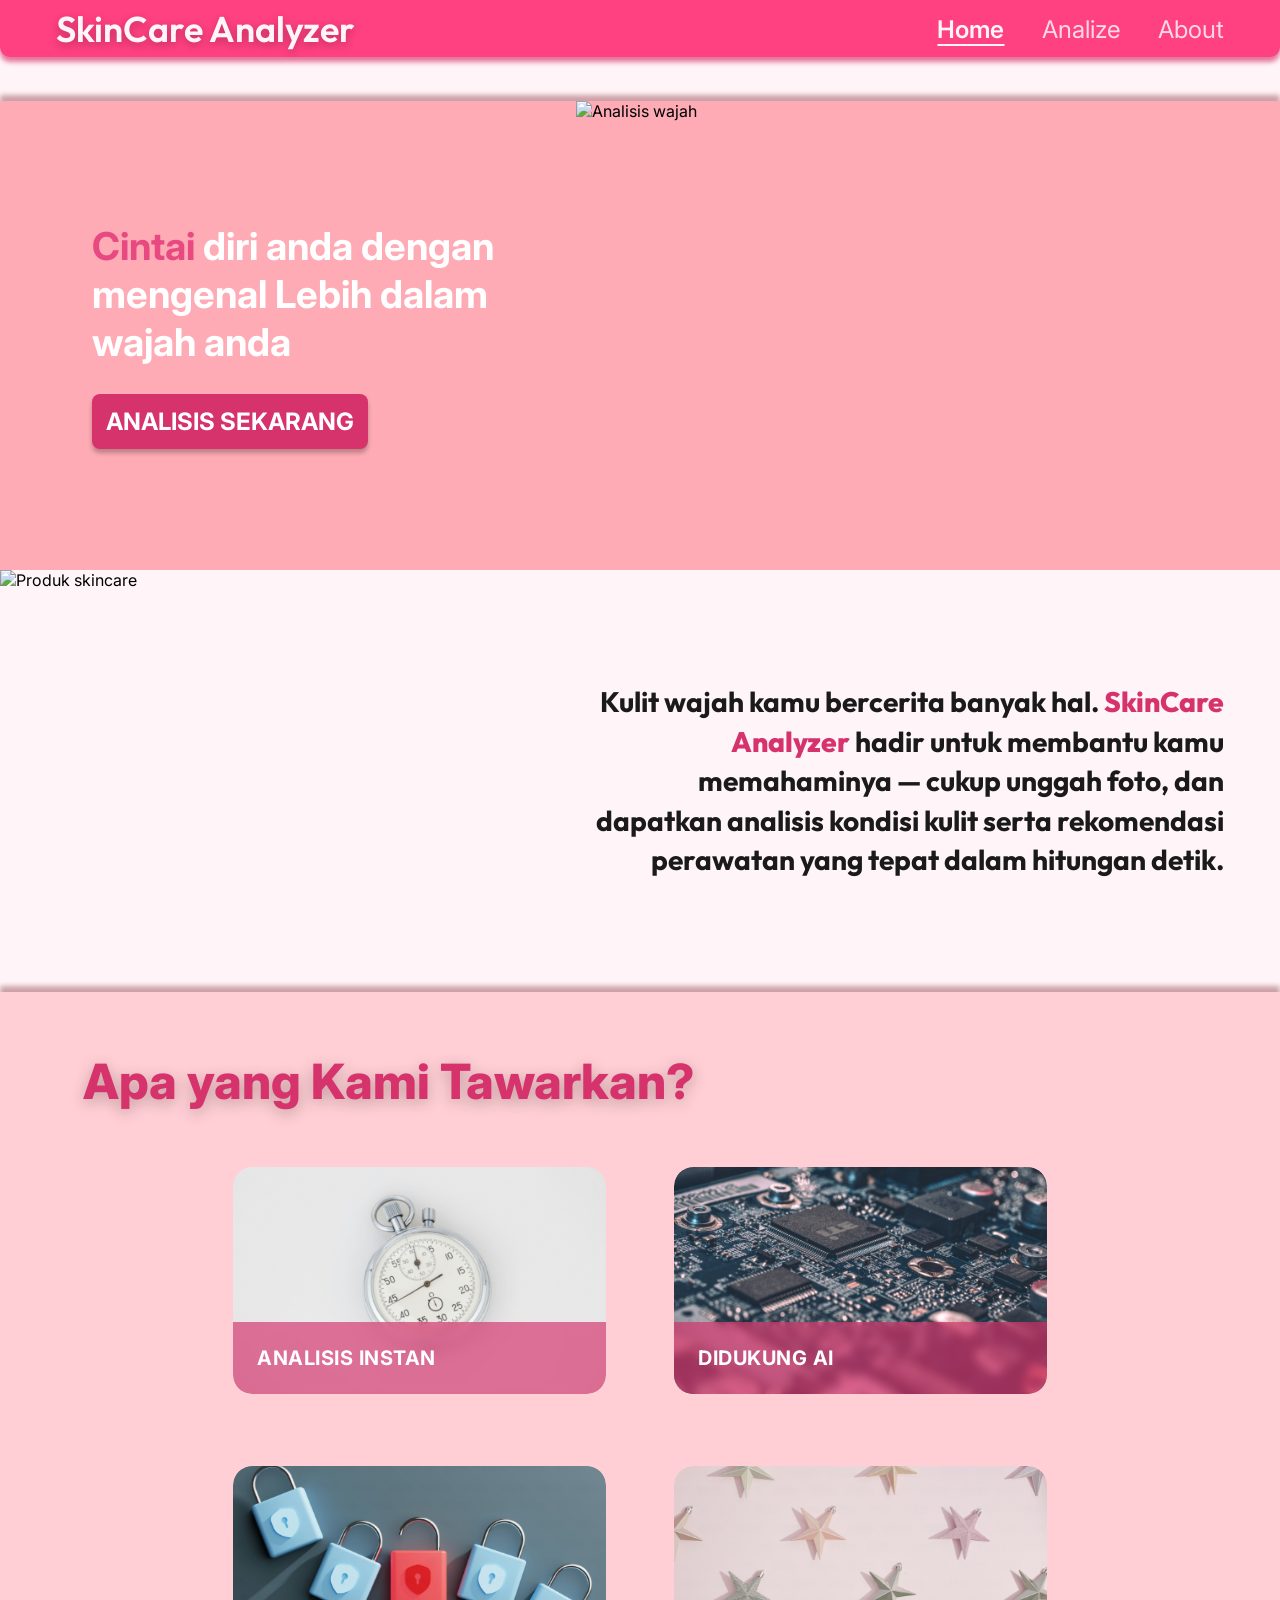
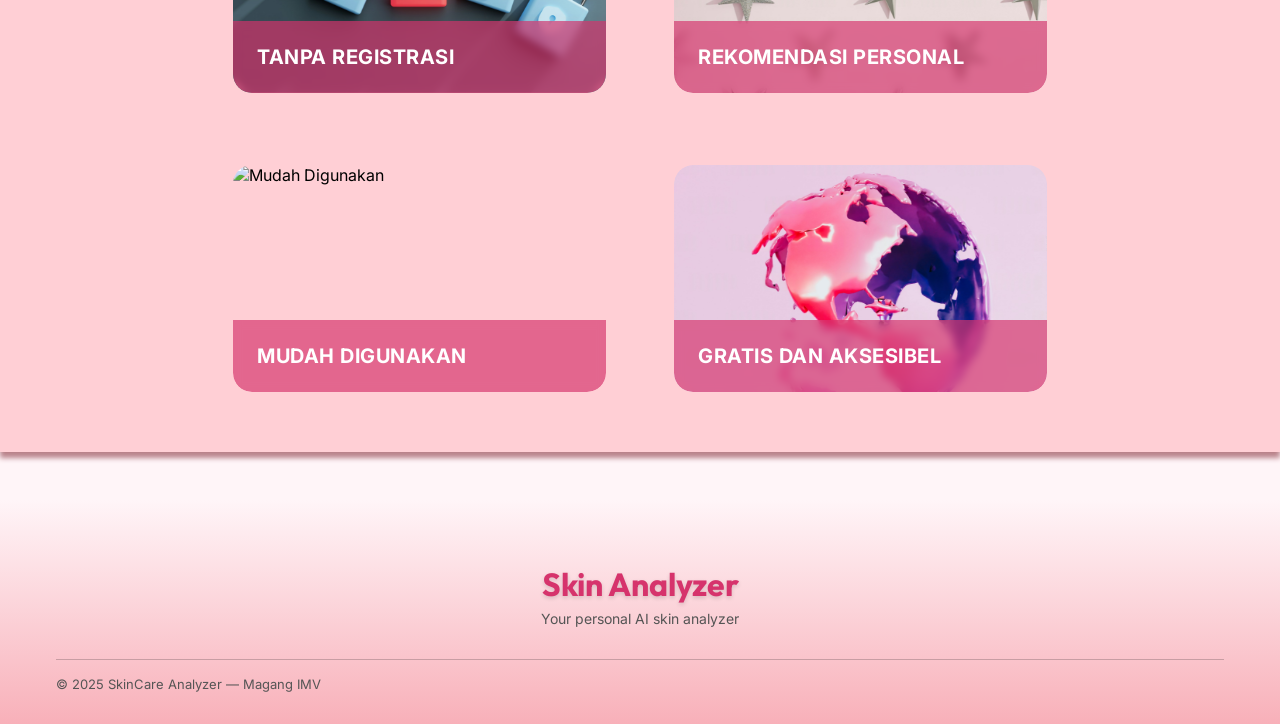
==== frontend/index.html @ bfda82c7 "menambah dan merapihkan front end" ====
<!DOCTYPE html>
<html lang="id">
<head>
<meta charset="UTF-8">
<meta name="viewport" content="width=device-width, initial-scale=1.0">
<title>SkinCare Analyzer</title>

<!-- Tailwind CDN -->
<script src="https://cdn.tailwindcss.com"></script>

<!-- Google Fonts: Outfit & Inter -->
<link rel="preconnect" href="https://fonts.googleapis.com">
<link rel="preconnect" href="https://fonts.gstatic.com" crossorigin>
<link href="https://fonts.googleapis.com/css2?family=Inter:wght@400;500;600;700;800&family=Outfit:wght@400;500;600;700;800&display=swap" rel="stylesheet">

<!-- Shared stylesheet (used by all pages) -->
<link rel="stylesheet" href="css/style.css">
</head>
<body>

  <!-- ===== TOP BAR ===== -->
  <header class="topbar">
    <a href="index.html" class="topbar-logo">SkinCare Analyzer</a>
    <nav class="topbar-nav">
      <a href="index.html">Home</a>
      <a href="analyze.html">Analize</a>
      <a href="about.html">About</a>
    </nav>
  </header>

  <!-- ===== HERO SECTION ===== -->
  <section class="hero-section" id="home">
    <div class="hero-text-block">
      <h1 class="hero-heading">
        <span class="highlight">Cintai</span> diri anda dengan mengenal Lebih dalam wajah anda
      </h1>
      <button class="hero-cta" onclick="window.location.href='analyze.html'">
        <span>ANALISIS SEKARANG</span>
      </button>
    </div>
    <img
      class="hero-photo"
      src="assets/faceML.svg"
      alt="Analisis wajah">
  </section>

  <!-- ===== DESCRIPTION SECTION ===== -->
  <section class="desc-section">
    <div class="desc-image-wrap">
      <img
        src="assets/skincarehome.svg"
        alt="Produk skincare">
    </div>
    <div class="desc-text-wrap">
      <p class="desc-text">
        Kulit wajah kamu bercerita banyak hal.
        <span class="brand-highlight">SkinCare Analyzer</span>
        hadir untuk membantu kamu memahaminya — cukup unggah foto, dan dapatkan analisis kondisi kulit serta rekomendasi perawatan yang tepat dalam hitungan detik.
      </p>
    </div>
  </section>

  <!-- ===== BENEFITS SECTION ===== -->
  <section class="benefits-section" id="benefits">
    <h2 class="benefits-title">Apa yang Kami Tawarkan?</h2>
    <div class="benefits-grid">

      <div class="benefit-card">
        <img src="assets/analisis instan.svg" alt="Analisis Instan">
        <div class="benefit-card-label"><span>ANALISIS INSTAN</span></div>
      </div>

      <div class="benefit-card">
        <img src="assets/didukung AI.svg" alt="Didukung AI">
        <div class="benefit-card-label"><span>DIDUKUNG AI</span></div>
      </div>

      <div class="benefit-card">
        <img src="assets/Tanpa regis.svg" alt="Tanpa Registrasi">
        <div class="benefit-card-label"><span>TANPA REGISTRASI</span></div>
      </div>

      <div class="benefit-card">
        <img src="assets/rekomendasi personal.svg" alt="Rekomendasi Personal">
        <div class="benefit-card-label"><span>REKOMENDASI PERSONAL</span></div>
      </div>

      <div class="benefit-card">
        <img src="assets/Mudah digunakan.svg" alt="Mudah Digunakan">
        <div class="benefit-card-label"><span>MUDAH DIGUNAKAN</span></div>
      </div>

      <div class="benefit-card">
        <img src="assets/aksesibel.svg" alt="Gratis dan Aksesibel">
        <div class="benefit-card-label"><span>GRATIS DAN AKSESIBEL</span></div>
      </div>

    </div>
  </section>

  <!-- ===== FOOTER ===== -->
  <footer class="footer-section">
    <div class="footer-logo">Skin Analyzer</div>
    <div class="footer-tagline">Your personal AI skin analyzer</div>
    <hr class="footer-divider">
    <div class="footer-copyright">© 2025 SkinCare Analyzer — Magang IMV</div>
  </footer>

  <script src="js/main.js"></script>
</body>
</html>
---- frontend/css/style.css ----
:root {
  --pink-primary: #FF4081;
  --pink-accent: #D6336C;
  --pink-strong: #E94981;
  --pink-soft: #FEABB5;
  --pink-soft2: #FFA9B4;
  --pink-cream: #FFF5F8;
  --pink-footer-end: #F8B0B9;
}

* { box-sizing: border-box; }

body {
  margin: 0;
  font-family: 'Inter', sans-serif;
  background: var(--pink-cream);
}

.font-outfit { font-family: 'Outfit', sans-serif; }
.font-inter { font-family: 'Inter', sans-serif; }

/* ===== TOP BAR (shared across all pages) ===== */
.topbar {
  width: 100%;
  height: 57px;
  background-color: var(--pink-primary);
  border-bottom-left-radius: 10px;
  border-bottom-right-radius: 10px;
  box-shadow: 0 5px 5px rgba(214, 51, 108, 0.67);
  display: flex;
  align-items: center;
  justify-content: space-between;
  padding: 0 clamp(20px, 4.4vw, 64px);
  position: relative;
  z-index: 30;
}

.topbar-logo {
  font-family: 'Outfit', sans-serif;
  font-weight: 600;
  font-size: clamp(20px, 2.8vw, 40px);
  color: var(--pink-cream);
  text-shadow: 0 3px 8px rgba(0, 0, 0, 0.25);
  line-height: 1;
  white-space: nowrap;
  text-decoration: none;
}

.topbar-nav {
  display: flex;
  align-items: center;
}

.topbar-nav a {
  font-family: 'Inter', sans-serif;
  font-weight: 400;
  font-size: clamp(14px, 1.9vw, 28px);
  color: var(--pink-cream);
  text-decoration: none;
  margin-left: clamp(16px, 2.9vw, 42px);
  white-space: nowrap;
  opacity: 0.85;
  transition: opacity 0.15s;
}

.topbar-nav a:first-child {
  margin-left: 0;
}

.topbar-nav a:hover {
  opacity: 1;
}

/* Active page indicator: add class="active" to the current page's nav link */
.topbar-nav a.active {
  opacity: 1;
  font-weight: 600;
  text-decoration: underline;
  text-underline-offset: 6px;
}

/* ===== HERO SECTION (Home Page Photo 1) ===== */
.hero-section {
  width: 100%;
  margin: 44px 0 0 0;
  min-height: 466px;
  background-color: var(--pink-soft);
  box-shadow:
    0 -6px 5px rgba(186, 132, 140, 0.74),
    0 6px 5px rgba(186, 132, 140, 1);
  position: relative;
  display: flex;
  flex-wrap: wrap;
  align-items: center;
  justify-content: space-between;
}

.hero-text-block {
  padding-left: clamp(24px, 7.2vw, 104px);
  padding-right: 24px;
  padding-top: 32px;
  padding-bottom: 32px;
  flex: 1 1 360px;
  max-width: 560px;
}

.hero-heading {
  font-family: 'Inter', sans-serif;
  font-weight: 700;
  font-size: clamp(26px, 3vw, 40px);
  line-height: 1.25;
  color: #FFFFFF;
  margin: 0 0 28px 0;
}

.hero-heading .highlight {
  color: var(--pink-strong);
}

.hero-cta {
  width: 276px;
  max-width: 100%;
  height: 55px;
  background-color: var(--pink-accent);
  border-radius: 8px;
  box-shadow: 0 4px 4px rgba(0, 0, 0, 0.25);
  border: none;
  cursor: pointer;
  display: flex;
  align-items: center;
  justify-content: center;
}

.hero-cta span {
  font-family: 'Inter', sans-serif;
  font-weight: 700;
  font-size: 24px;
  color: #FFFFFF;
}

.hero-photo {
  width: 799px;
  max-width: 55vw;
  height: 469px;
  object-fit: cover;
  flex: 1 1 320px;
  align-self: flex-end;
}

/* ===== DESCRIPTION SECTION ===== */
.desc-section {
  width: 100%;
  display: flex;
  flex-wrap: wrap;
  align-items: stretch;
  position: relative;
  background-color: var(--pink-cream);
}

.desc-image-wrap {
  position: relative;
  width: 542px;
  max-width: 100%;
  height: 422px;
  flex: 1 1 320px;
}

.desc-image-wrap img {
  width: 100%;
  height: 100%;
  object-fit: cover;
}

.desc-image-wrap::after {
  content: "";
  position: absolute;
  top: 0;
  right: 0;
  width: 50%;
  height: 100%;
  background: linear-gradient(to right, rgba(255,255,255,0), var(--pink-cream));
  pointer-events: none;
}

.desc-text-wrap {
  flex: 2 1 360px;
  background-color: var(--pink-cream);
  display: flex;
  align-items: center;
  justify-content: flex-end;
  padding: 40px clamp(24px, 4.4vw, 64px);
}

.desc-text {
  font-family: 'Outfit', sans-serif;
  font-weight: 700;
  font-size: clamp(20px, 2.2vw, 32px);
  line-height: 1.4;
  text-align: right;
  color: #1A1A1A;
  max-width: 760px;
}

.desc-text .brand-highlight {
  font-weight: 800;
  color: var(--pink-accent);
}

/* ===== BENEFITS SECTION ===== */
.benefits-section {
  width: 100%;
  min-height: 868px;
  background-color: rgba(255, 169, 180, 0.5);
  box-shadow:
    0 -6px 5px rgba(186, 132, 140, 0.74),
    0 6px 5px rgba(186, 132, 140, 1);
  padding: 60px clamp(24px, 6.5vw, 94px);
  position: relative;
}

.benefits-title {
  font-family: 'Inter', sans-serif;
  font-weight: 800;
  font-size: clamp(28px, 3.8vw, 55px);
  color: var(--pink-accent);
  text-shadow: 0 4px 15.4px rgba(0, 0, 0, 0.25);
  margin: 0 0 56px 0;
}

.benefits-grid {
  display: grid;
  grid-template-columns: repeat(auto-fit, minmax(280px, 373px));
  column-gap: 68px;
  row-gap: 72px;
  justify-content: center;
}

.benefit-card {
  position: relative;
  width: 100%;
  max-width: 373px;
  aspect-ratio: 373 / 227;
  border-radius: 19px;
  overflow: hidden;
  margin: 0 auto;
}

.benefit-card img {
  width: 100%;
  height: 100%;
  object-fit: cover;
}

.benefit-card-label {
  position: absolute;
  bottom: 0;
  left: 0;
  width: 100%;
  height: 72px;
  background-color: rgba(214, 51, 108, 0.67);
  backdrop-filter: blur(4px);
  -webkit-backdrop-filter: blur(4px);
  display: flex;
  align-items: center;
  padding-left: 24px;
}

.benefit-card-label span {
  font-family: 'Inter', sans-serif;
  font-weight: 700;
  font-size: clamp(15px, 1.6vw, 20px);
  color: #FFFFFF;
  letter-spacing: 0.5px;
}

/* ===== PAGE HEADER (used on About / Analyze pages below topbar) ===== */
.page-header {
  width: 100%;
  padding: 48px clamp(24px, 7.2vw, 104px) 8px;
}

.page-title {
  font-family: 'Inter', sans-serif;
  font-weight: 800;
  font-size: clamp(28px, 3.4vw, 48px);
  color: var(--pink-accent);
  margin: 0;
}

.page-subtitle {
  font-family: 'Outfit', sans-serif;
  font-weight: 500;
  font-size: clamp(15px, 1.6vw, 18px);
  color: #6b5b5e;
  max-width: 640px;
  margin: 14px 0 0 0;
  line-height: 1.6;
}

/* ===== ABOUT PAGE: CONTENT CARDS ===== */
.about-section {
  width: 100%;
  padding: 32px clamp(24px, 7.2vw, 104px);
}

.about-grid {
  display: grid;
  grid-template-columns: repeat(auto-fit, minmax(280px, 1fr));
  gap: 28px;
}

.info-card {
  background-color: #FFFFFF;
  border: 2px solid #FFD6E7;
  border-radius: 16px;
  padding: 28px;
  transition: border-color 0.2s, box-shadow 0.2s;
}

.info-card:hover {
  border-color: var(--pink-primary);
  box-shadow: 0 4px 24px rgba(255, 64, 129, 0.12);
}

.info-card-title {
  font-family: 'Inter', sans-serif;
  font-weight: 700;
  font-size: 18px;
  color: var(--pink-accent);
  margin: 0 0 14px 0;
  display: flex;
  align-items: center;
  gap: 8px;
}

.info-card p,
.info-card li {
  font-family: 'Inter', sans-serif;
  font-size: 15px;
  line-height: 1.7;
  color: #4a4347;
}

.info-card ul {
  padding-left: 20px;
  margin: 12px 0 0 0;
}

.info-card li {
  margin-bottom: 6px;
}

/* Tech stack badges */
.badge-tech {
  display: inline-block;
  background-color: var(--pink-cream);
  color: var(--pink-accent);
  border: 1.5px solid #FFB3D1;
  border-radius: 999px;
  padding: 6px 16px;
  font-family: 'Inter', sans-serif;
  font-size: 14px;
  font-weight: 600;
  margin: 4px 6px 4px 0;
}

/* Section label + heading (team section) */
.section-label {
  font-family: 'Inter', sans-serif;
  font-size: 13px;
  font-weight: 700;
  letter-spacing: 2px;
  text-transform: uppercase;
  color: var(--pink-accent);
  margin: 0 0 8px 0;
}

.section-heading {
  font-family: 'Inter', sans-serif;
  font-size: 28px;
  font-weight: 800;
  color: #2d2d2d;
  margin: 0 0 32px 0;
}

/* Team member cards */
.team-grid {
  display: grid;
  grid-template-columns: repeat(auto-fit, minmax(200px, 1fr));
  gap: 24px;
}

.member-card {
  background-color: #FFFFFF;
  border: 2px solid #FFD6E7;
  border-radius: 16px;
  padding: 28px 20px;
  text-align: center;
  transition: border-color 0.2s, transform 0.2s;
}

.member-card:hover {
  border-color: var(--pink-primary);
  transform: translateY(-4px);
}

.member-avatar {
  width: 68px;
  height: 68px;
  border-radius: 50%;
  background-color: var(--pink-soft);
  display: flex;
  align-items: center;
  justify-content: center;
  margin: 0 auto 14px;
  font-size: 26px;
  color: #FFFFFF;
}

.member-name {
  font-family: 'Inter', sans-serif;
  font-weight: 700;
  font-size: 15px;
  color: #2d2d2d;
}

.member-role {
  font-family: 'Inter', sans-serif;
  font-size: 13px;
  font-weight: 600;
  color: var(--pink-accent);
  margin-top: 4px;
}

.member-desc {
  font-family: 'Inter', sans-serif;
  font-size: 13px;
  color: #8a7c80;
  margin-top: 8px;
  line-height: 1.6;
}

/* ===== FOOTER ===== */
.footer-section {
  width: 100%;
  padding: 64px clamp(24px, 4.4vw, 64px) 32px clamp(24px, 4.4vw, 64px);
  background: linear-gradient(to bottom, #FFF5F8, #F8B0B9);
  text-align: center;
  position: relative;
  margin-top: 48px;
}

.footer-logo {
  font-family: 'Outfit', sans-serif;
  font-weight: 700;
  font-size: 32px;
  color: var(--pink-accent);
  text-shadow: 0 2px 4px rgba(0,0,0,0.15);
  margin-bottom: 6px;
}

.footer-tagline {
  font-family: 'Inter', sans-serif;
  font-weight: 400;
  font-size: 14px;
  color: #555;
  margin-bottom: 32px;
}

.footer-divider {
  border: none;
  border-top: 1px solid rgba(0,0,0,0.2);
  margin: 0 0 16px 0;
}

.footer-copyright {
  font-family: 'Inter', sans-serif;
  font-size: 13px;
  color: #555;
  text-align: left;
}

/* Responsive structural breakpoints (font/padding sizing handled by clamp() above) */
@media (max-width: 900px) {
  .hero-section { flex-direction: column; align-items: stretch; }
  .hero-text-block { max-width: 100%; padding-right: 24px; text-align: left; }
  .hero-cta { margin: 0; }
  .hero-photo { width: 100%; max-width: 100%; height: auto; aspect-ratio: 799 / 469; align-self: stretch; }

  .desc-section { flex-direction: column; }
  .desc-image-wrap { width: 100%; height: auto; aspect-ratio: 542 / 422; }
  .desc-image-wrap::after { width: 100%; height: 30%; top: auto; bottom: 0; background: linear-gradient(to bottom, rgba(255,255,255,0), var(--pink-cream)); }
  .desc-text-wrap { justify-content: flex-start; }
  .desc-text { text-align: left; }

  .footer-copyright { text-align: center; }
}

@media (max-width: 480px) {
  .hero-cta { width: 100%; }
}
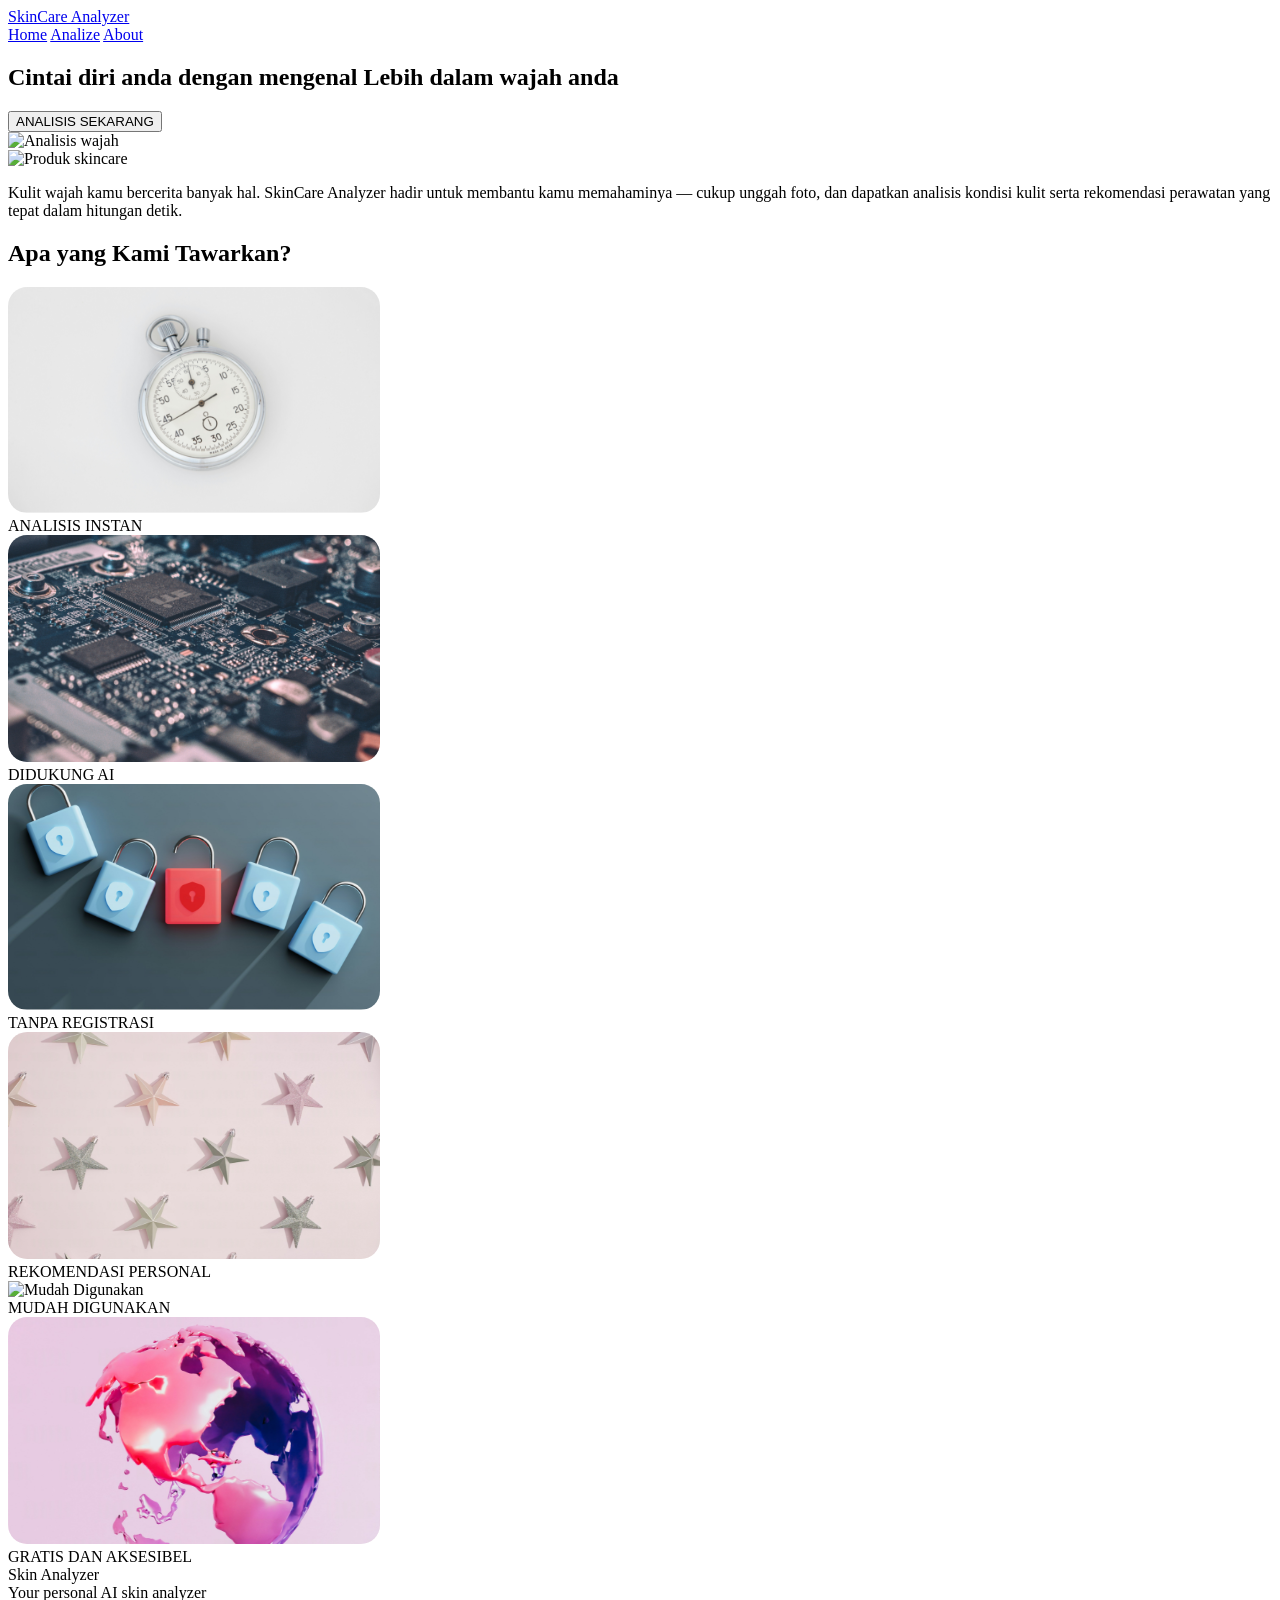
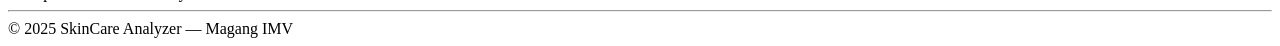
==== commit a2ee1cca: "update for deployment" ====
--- a/frontend/index.html
+++ b/frontend/index.html
@@ -14,7 +14,7 @@
 <link href="https://fonts.googleapis.com/css2?family=Inter:wght@400;500;600;700;800&family=Outfit:wght@400;500;600;700;800&display=swap" rel="stylesheet">
 
 <!-- Shared stylesheet (used by all pages) -->
-<link rel="stylesheet" href="css/style.css">
+<link rel="stylesheet" href="/css/style.css">
 </head>
 <body>
 
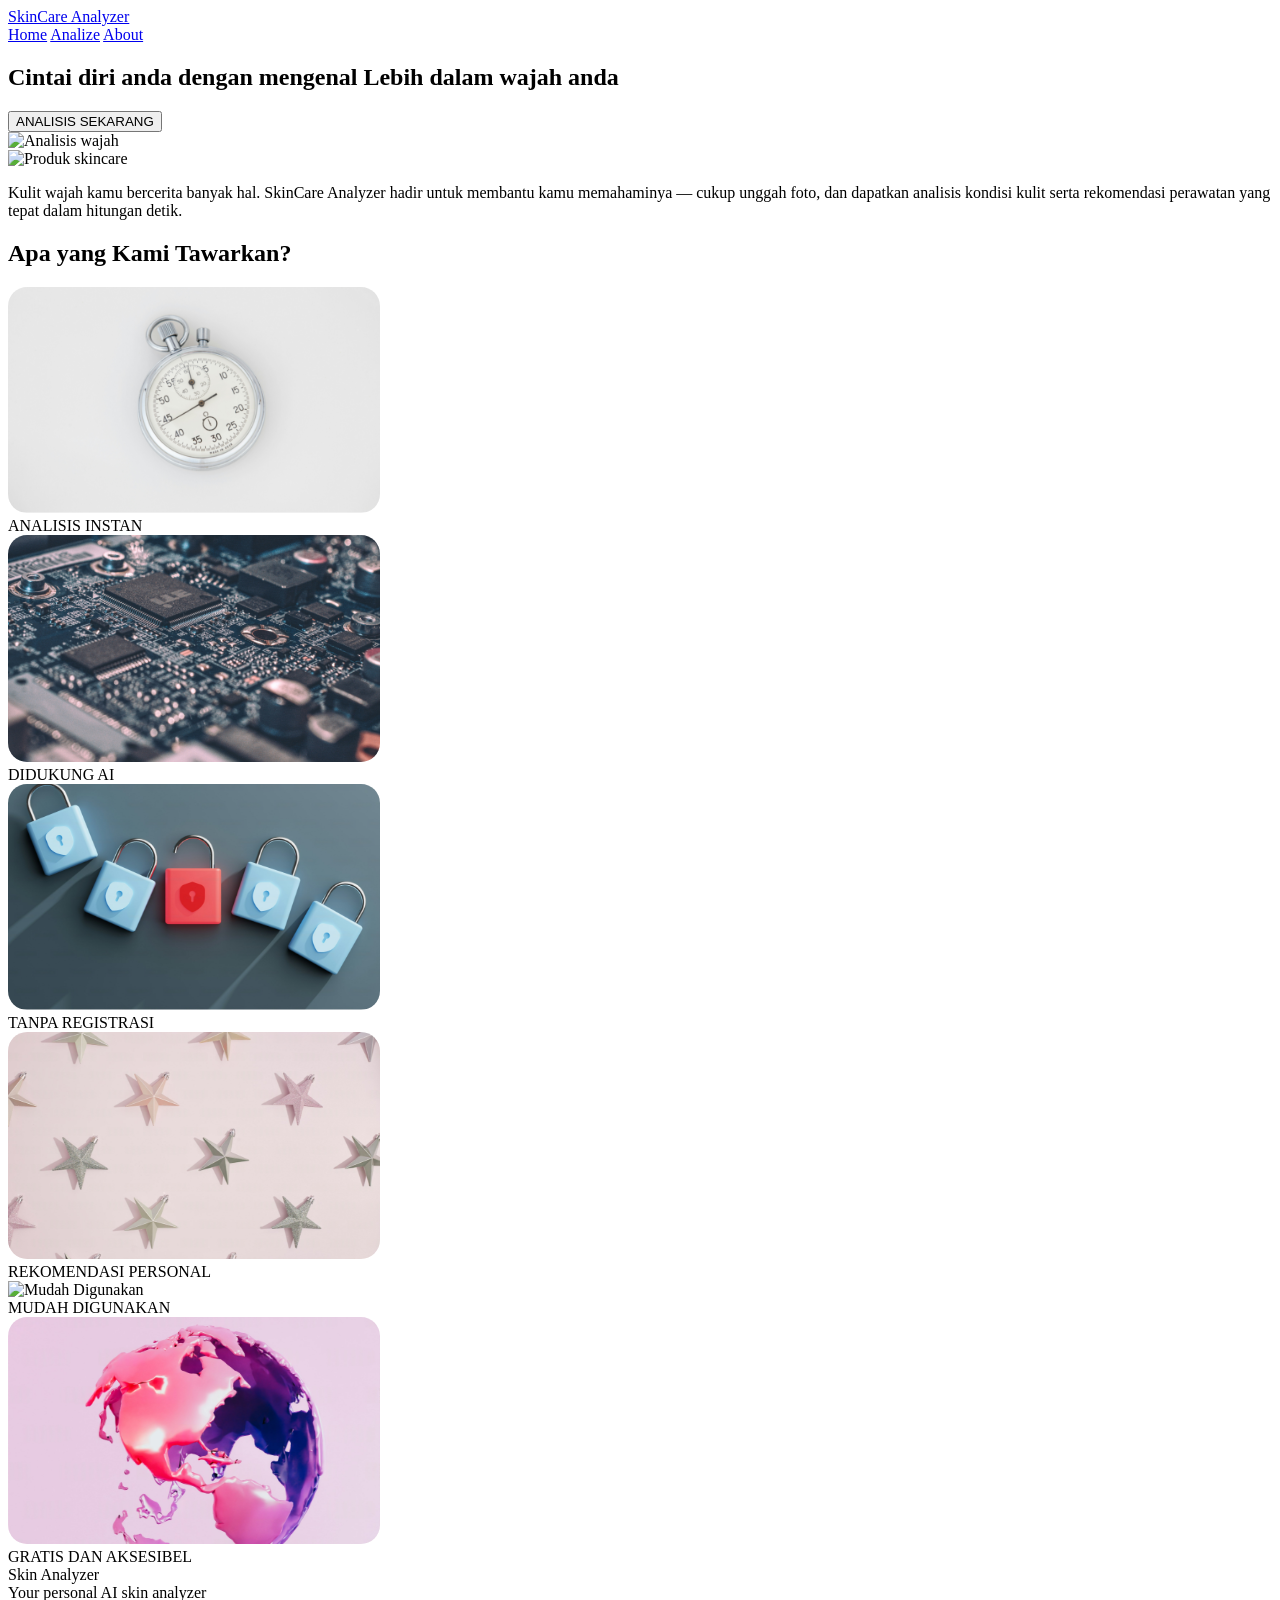
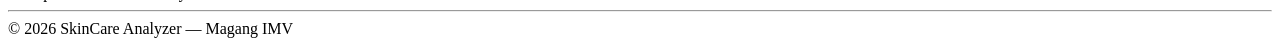
==== commit 1441a11c: "update for about page" ====
--- a/frontend/index.html
+++ b/frontend/index.html
@@ -103,7 +103,7 @@
     <div class="footer-logo">Skin Analyzer</div>
     <div class="footer-tagline">Your personal AI skin analyzer</div>
     <hr class="footer-divider">
-    <div class="footer-copyright">© 2025 SkinCare Analyzer — Magang IMV</div>
+    <div class="footer-copyright">© 2026 SkinCare Analyzer — Magang IMV</div>
   </footer>
 
   <script src="js/main.js"></script>
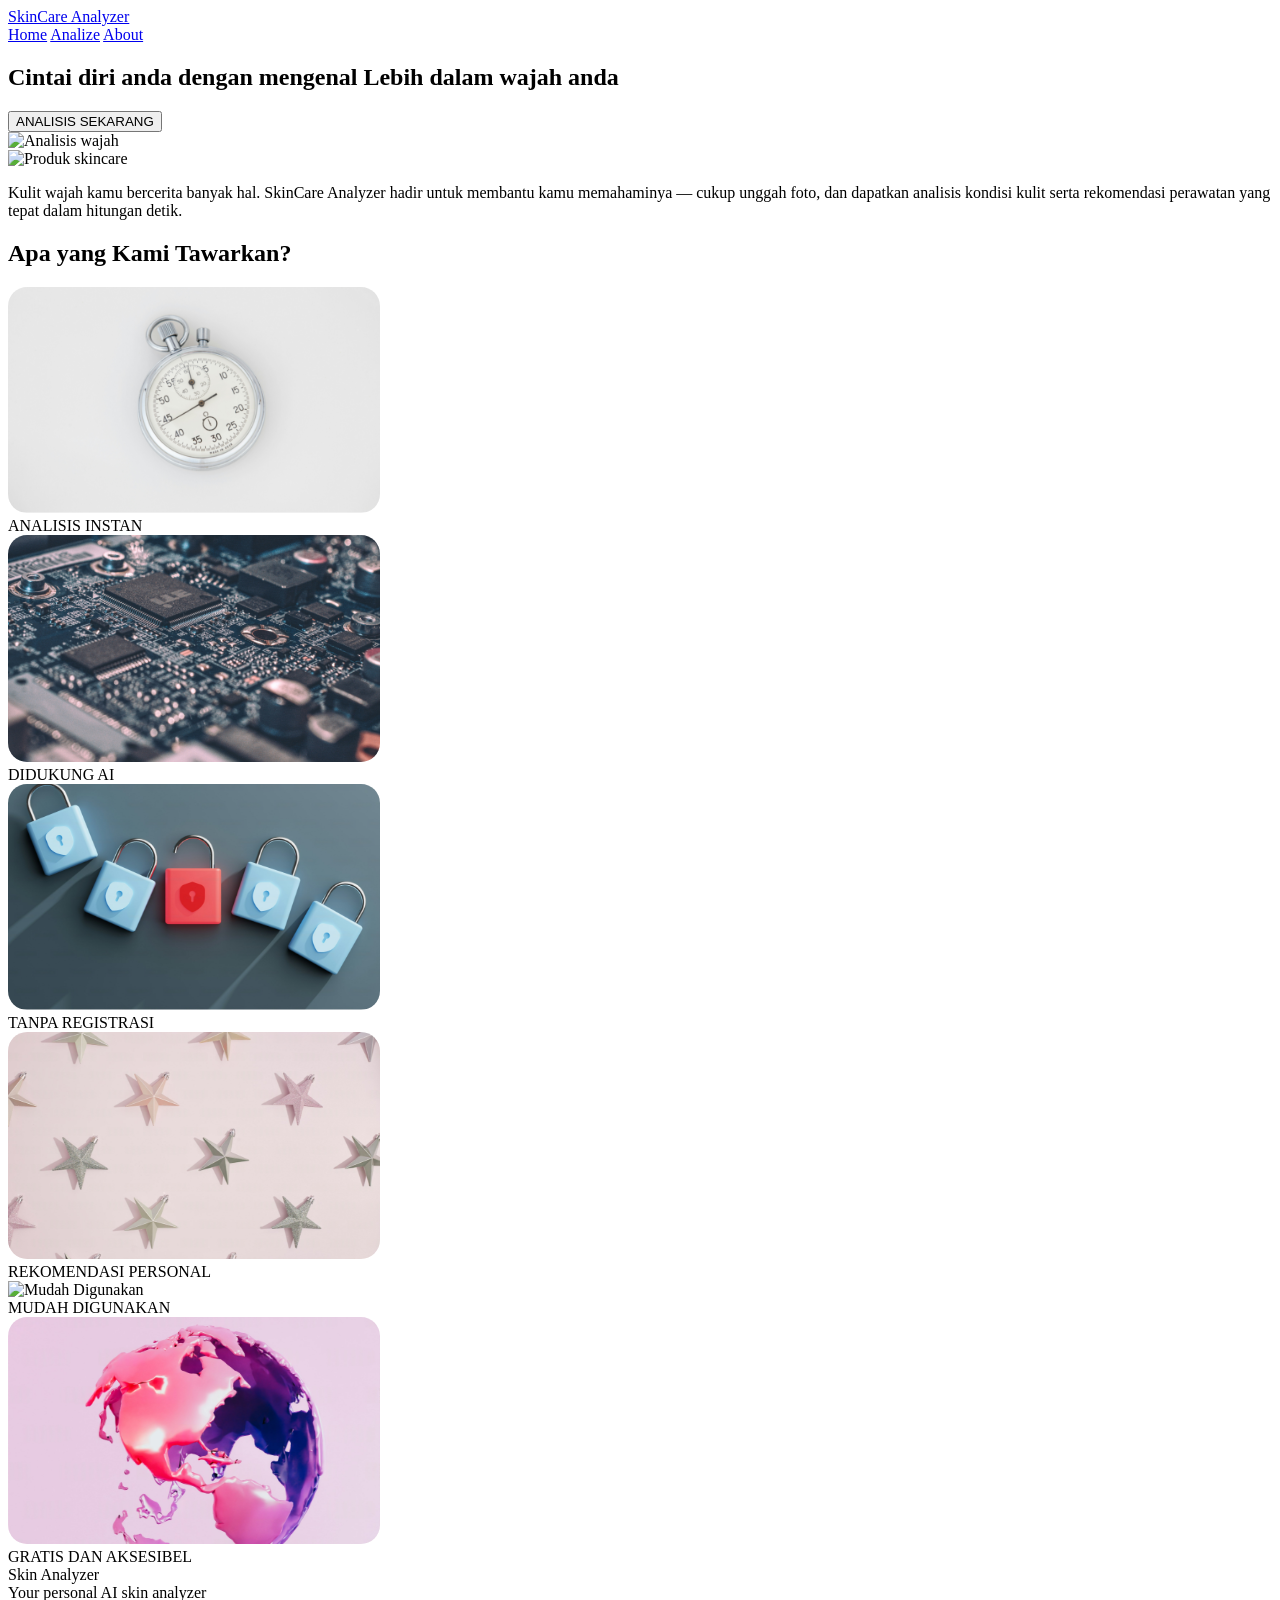
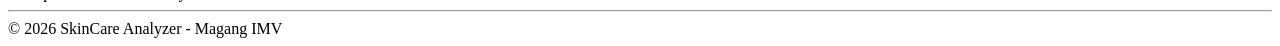
==== commit 529b824b: "updating about page and index" ====
--- a/frontend/index.html
+++ b/frontend/index.html
@@ -103,7 +103,7 @@
     <div class="footer-logo">Skin Analyzer</div>
     <div class="footer-tagline">Your personal AI skin analyzer</div>
     <hr class="footer-divider">
-    <div class="footer-copyright">© 2026 SkinCare Analyzer — Magang IMV</div>
+    <div class="footer-copyright">© 2026 SkinCare Analyzer - Magang IMV</div>
   </footer>
 
   <script src="js/main.js"></script>
